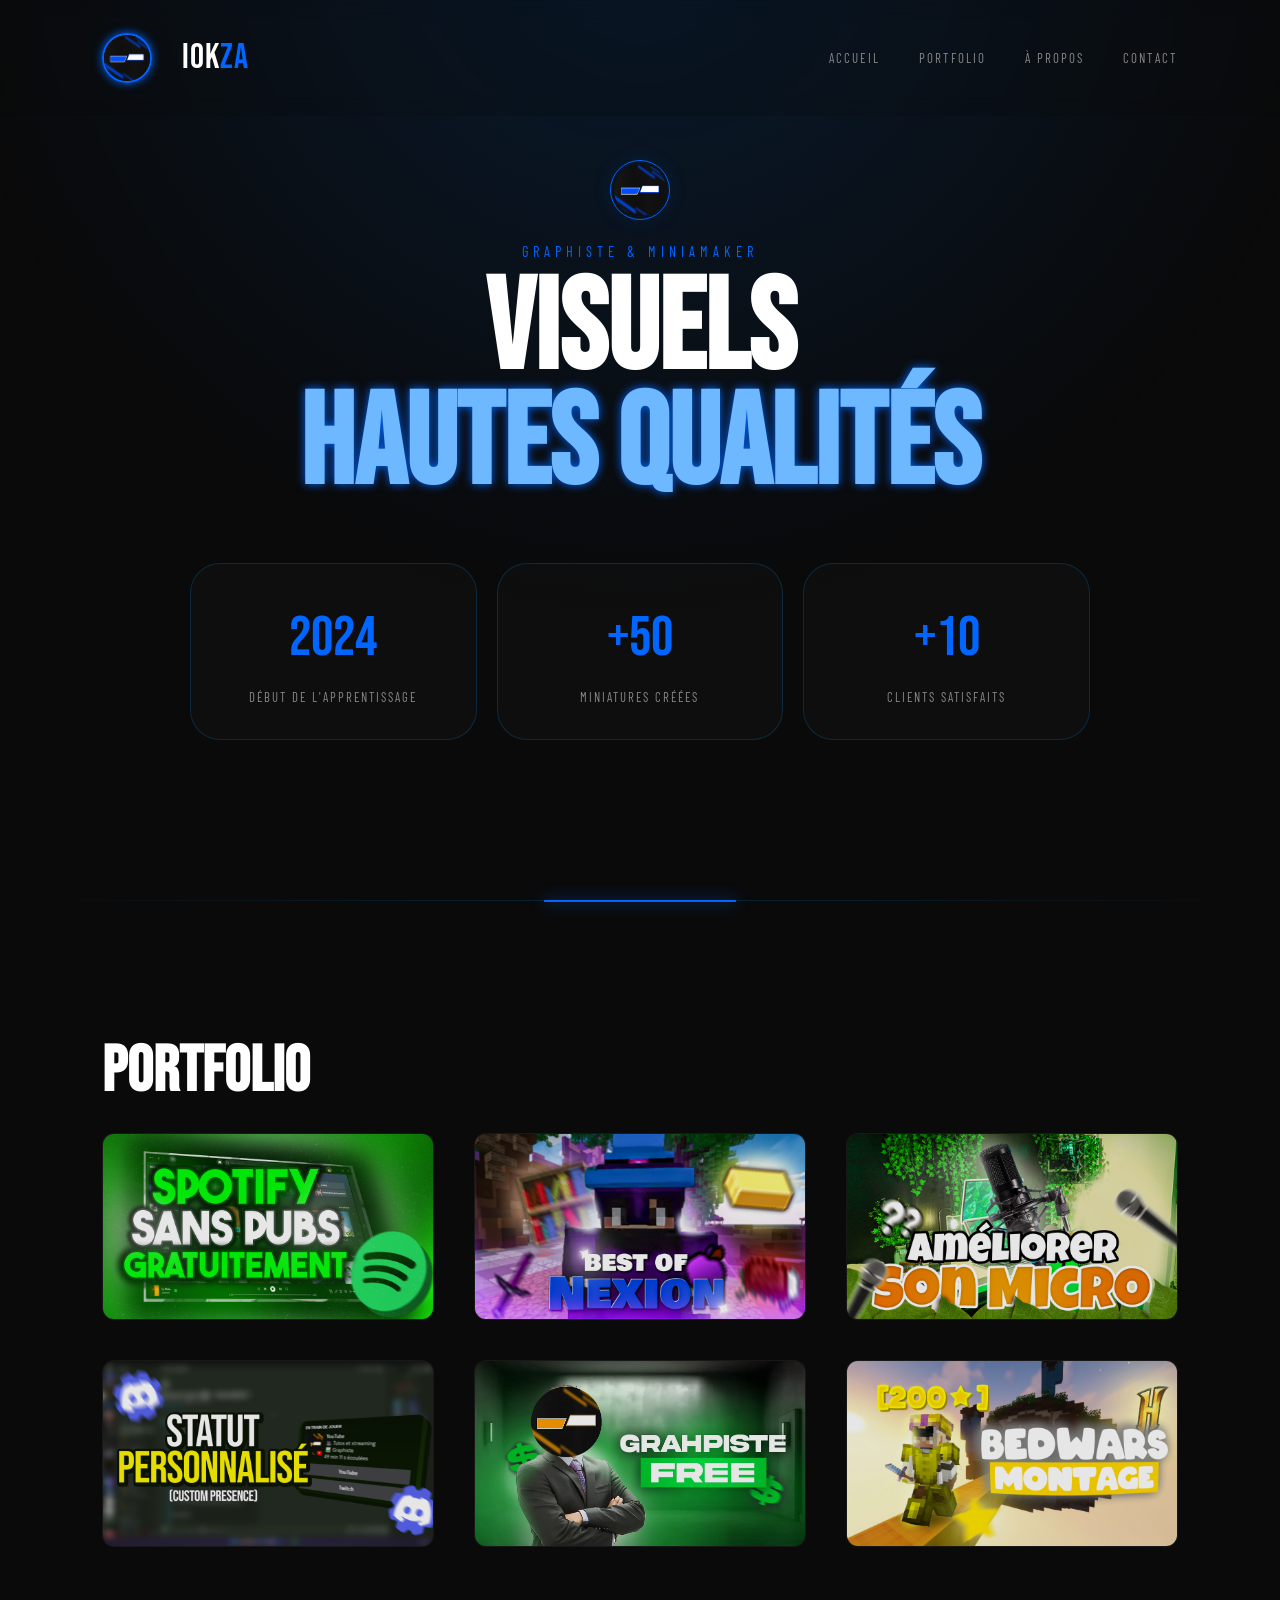
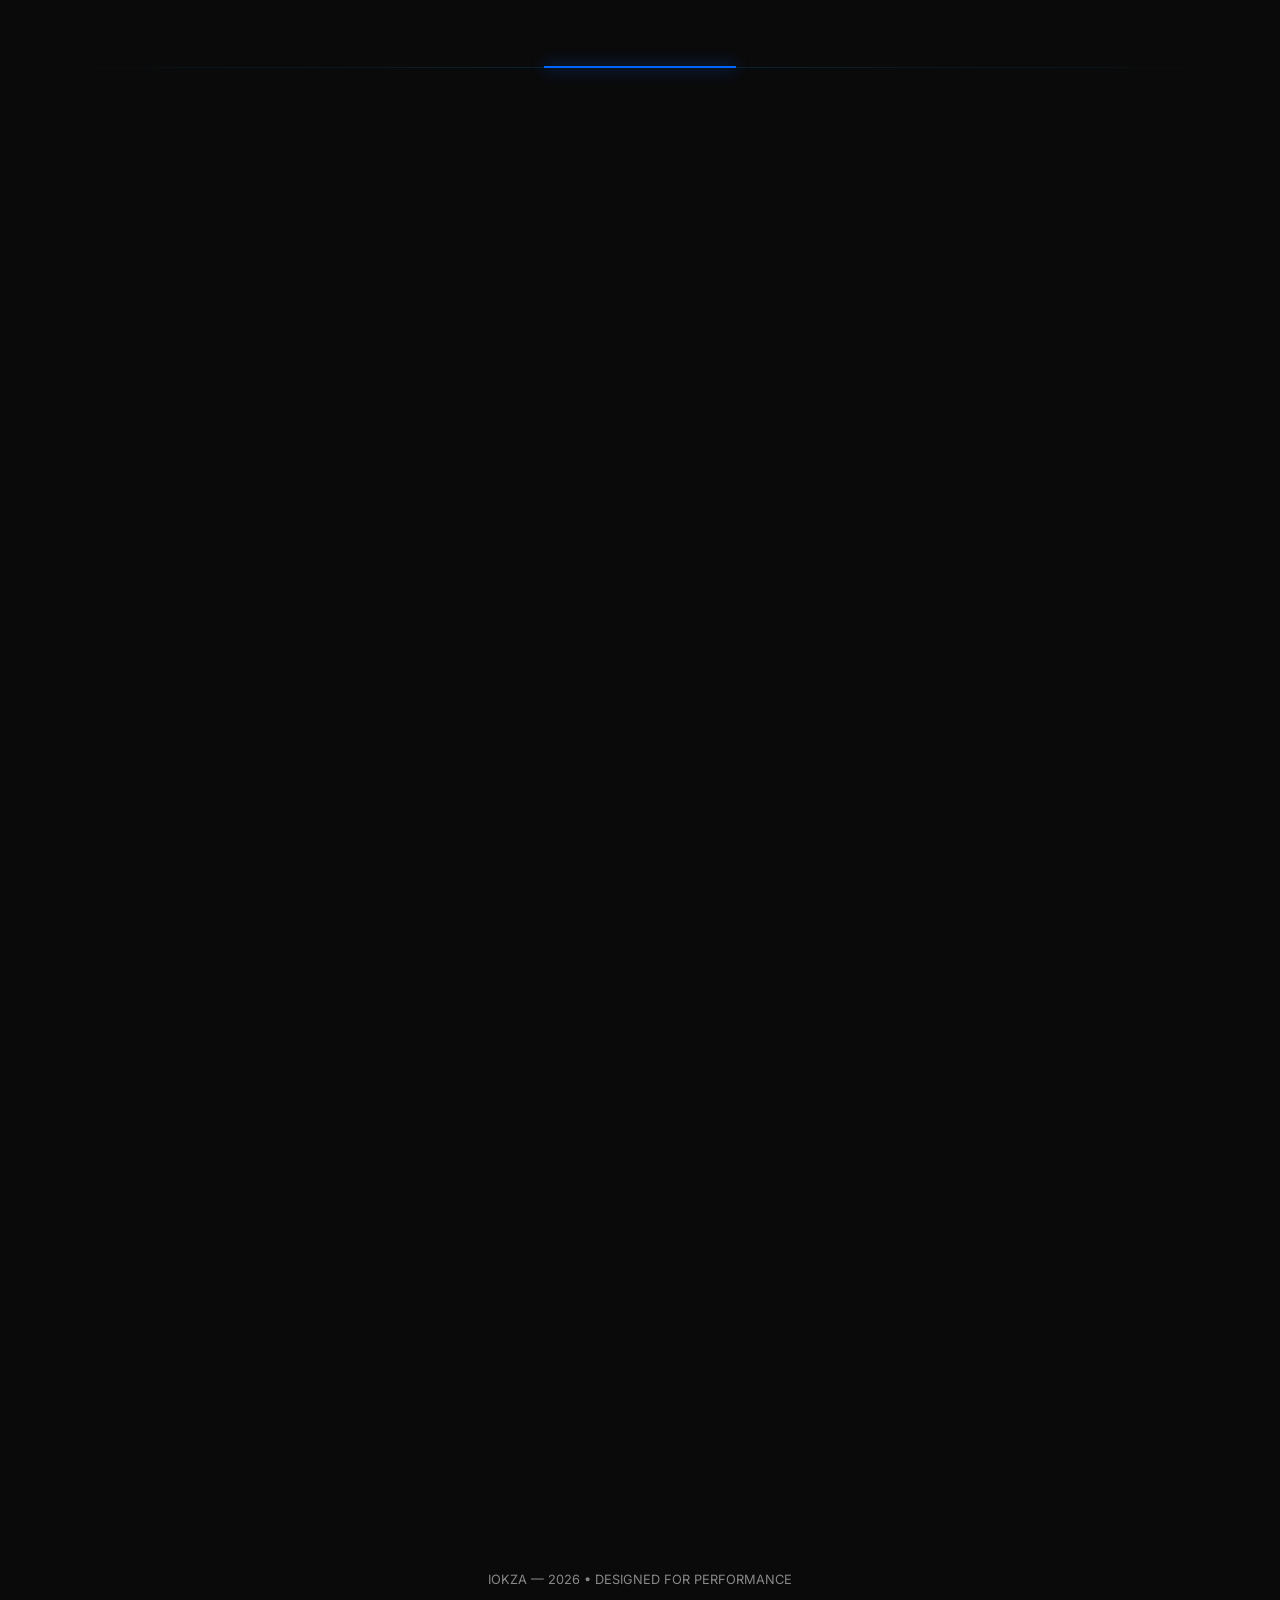
==== index.html @ 35265ac7 "Suppression de style.css" ====
<!DOCTYPE html>
<html lang="fr">

<head>
    <meta charset="UTF-8">
    <meta name="viewport" content="width=device-width, initial-scale=1.0">
    <title>IOKZA — Miniamaker Portfolio</title>
    <link
        href="https://fonts.googleapis.com/css2?family=Bebas+Neue&family=Inter:wght@300;400;700&family=Barlow+Condensed:wght@600;800&display=swap"
        rel="stylesheet">
</head>

<body>

    <div class="bg-glow"></div>

    <nav>
        <div class="logo">
            <img src="[data-uri]"
                alt=""
                style="width: 50px; height: 50px; border-radius: 50%; object-fit: cover; box-shadow: 0 0 10px var(--accent);">
            <div>IOK<span>ZA</span></div>
        </div>
        <div class="nav-links">
            <a href="#">Accueil</a>
            <a href="#gallery">Portfolio</a>
            <a href="#about">À propos</a>
            <a href="#contact">Contact</a>
        </div>
    </nav>



    <section class="hero reveal">
        <img src="[data-uri]"
            alt="IOKZA" class="hero-logo">
        <span class="hero-eyebrow">GRAPHISTE & MINIAMAKER</span>
        <h1>Visuels<br><span style="text-shadow: 0 0 10px var(--accent); color: #6db8ff;" class="accent-color">hautes
                qualités</span></h1>

        <div class="stats">
            <div class="stat-item reveal delay-1">
                <span class="stat-number">2024</span>
                <span class="stat-label">DÉBUT DE L'APPRENTISSAGE</span>
            </div>
            <div class="stat-item reveal delay-2">
                <span class="stat-number">+50</span>
                <span class="stat-label">MINIATURES CRÉÉES</span>
            </div>
            <div class="stat-item reveal delay-3">
                <span class="stat-number">+10</span>
                <span class="stat-label">CLIENTS SATISFAITS</span>
            </div>
        </div>
    </section>

    <div class="separator reveal"></div>

    <section id="gallery">
        <div class="section-header reveal">
            <h2>PORTFOLIO</h2>
        </div>
        <div class="gallery-grid">
            <div class="gallery-card reveal delay-1">
                <img src="miniatures/1.png" alt="Work">
                <div class="view-badge">iokza</div>
                <div class="gallery-overlay"><span class="overlay-text">Tutoriel Spotify</span></div>
            </div>
            <div class="gallery-card reveal delay-2">
                <img src="miniatures/2.png" alt="Work">
                <div class="view-badge">iokza</div>
                <div class="gallery-overlay"><span class="overlay-text">Best of Nexion</span></div>
            </div>
            <div class="gallery-card reveal delay-1">
                <img src="miniatures/3.png" alt="Work">
                <div class="view-badge">iokza</div>
                <div class="gallery-overlay"><span class="overlay-text">Améliorer son micro</span></div>
            </div>
            <div class="gallery-card reveal delay-2">
                <img src="miniatures/4.png" alt="Work">
                <div class="view-badge">iokza</div>
                <div class="gallery-overlay"><span class="overlay-text">Status personnalisé discord</span></div>
            </div>
            <div class="gallery-card reveal delay-2">
                <img src="miniatures/5.png" alt="Work">
                <div class="view-badge">iokza</div>
                <div class="gallery-overlay"><span class="overlay-text">Graphiste Free</span></div>
            </div>
            <div class="gallery-card reveal delay-2">
                <img src="miniatures/6.png" alt="Work">
                <div class="view-badge">iokza</div>
                <div class="gallery-overlay"><span class="overlay-text">Bedwars Montage</span></div>
            </div>
        </div>
    </section>

    <div class="separator reveal"></div>

    <section id="about" class="reveal">
        <div class="about-container">

            <div style="text-align: center;" class="reveal delay-2">
                <div>
                    <img src="[data-uri]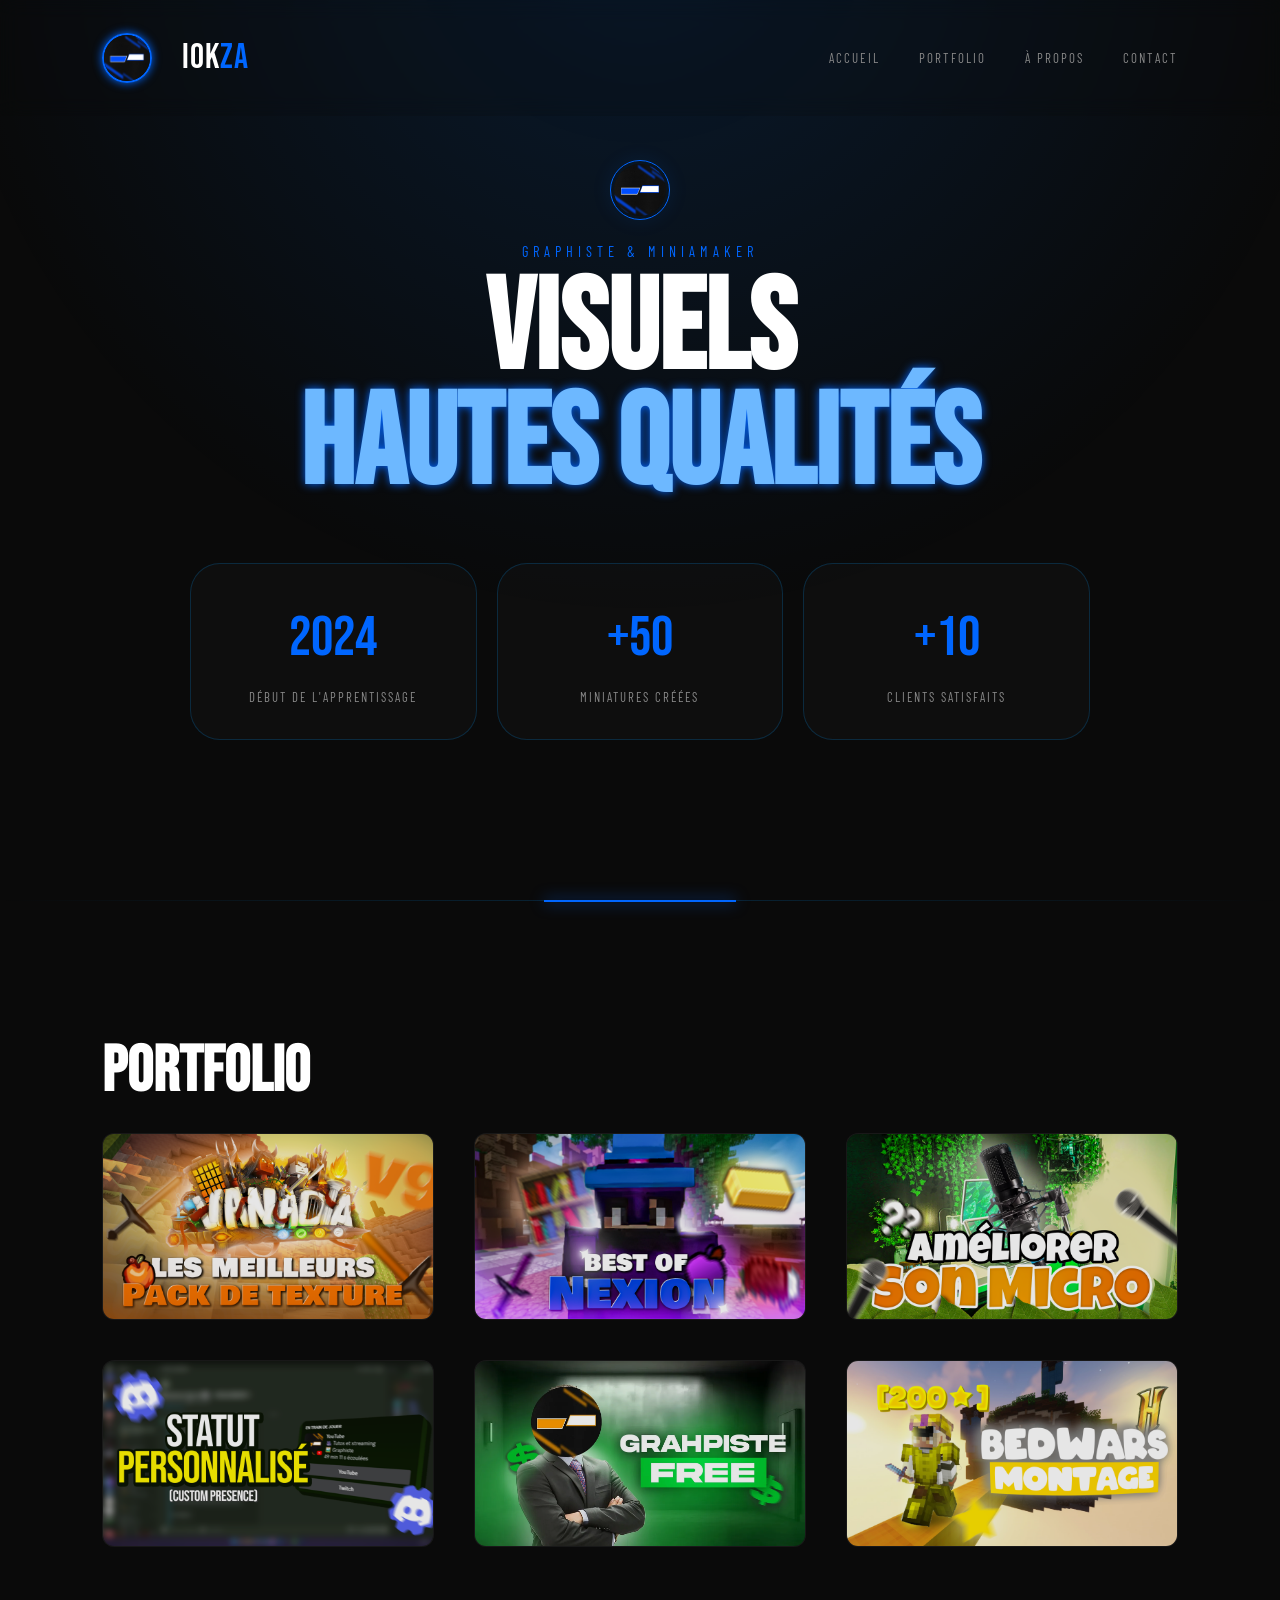
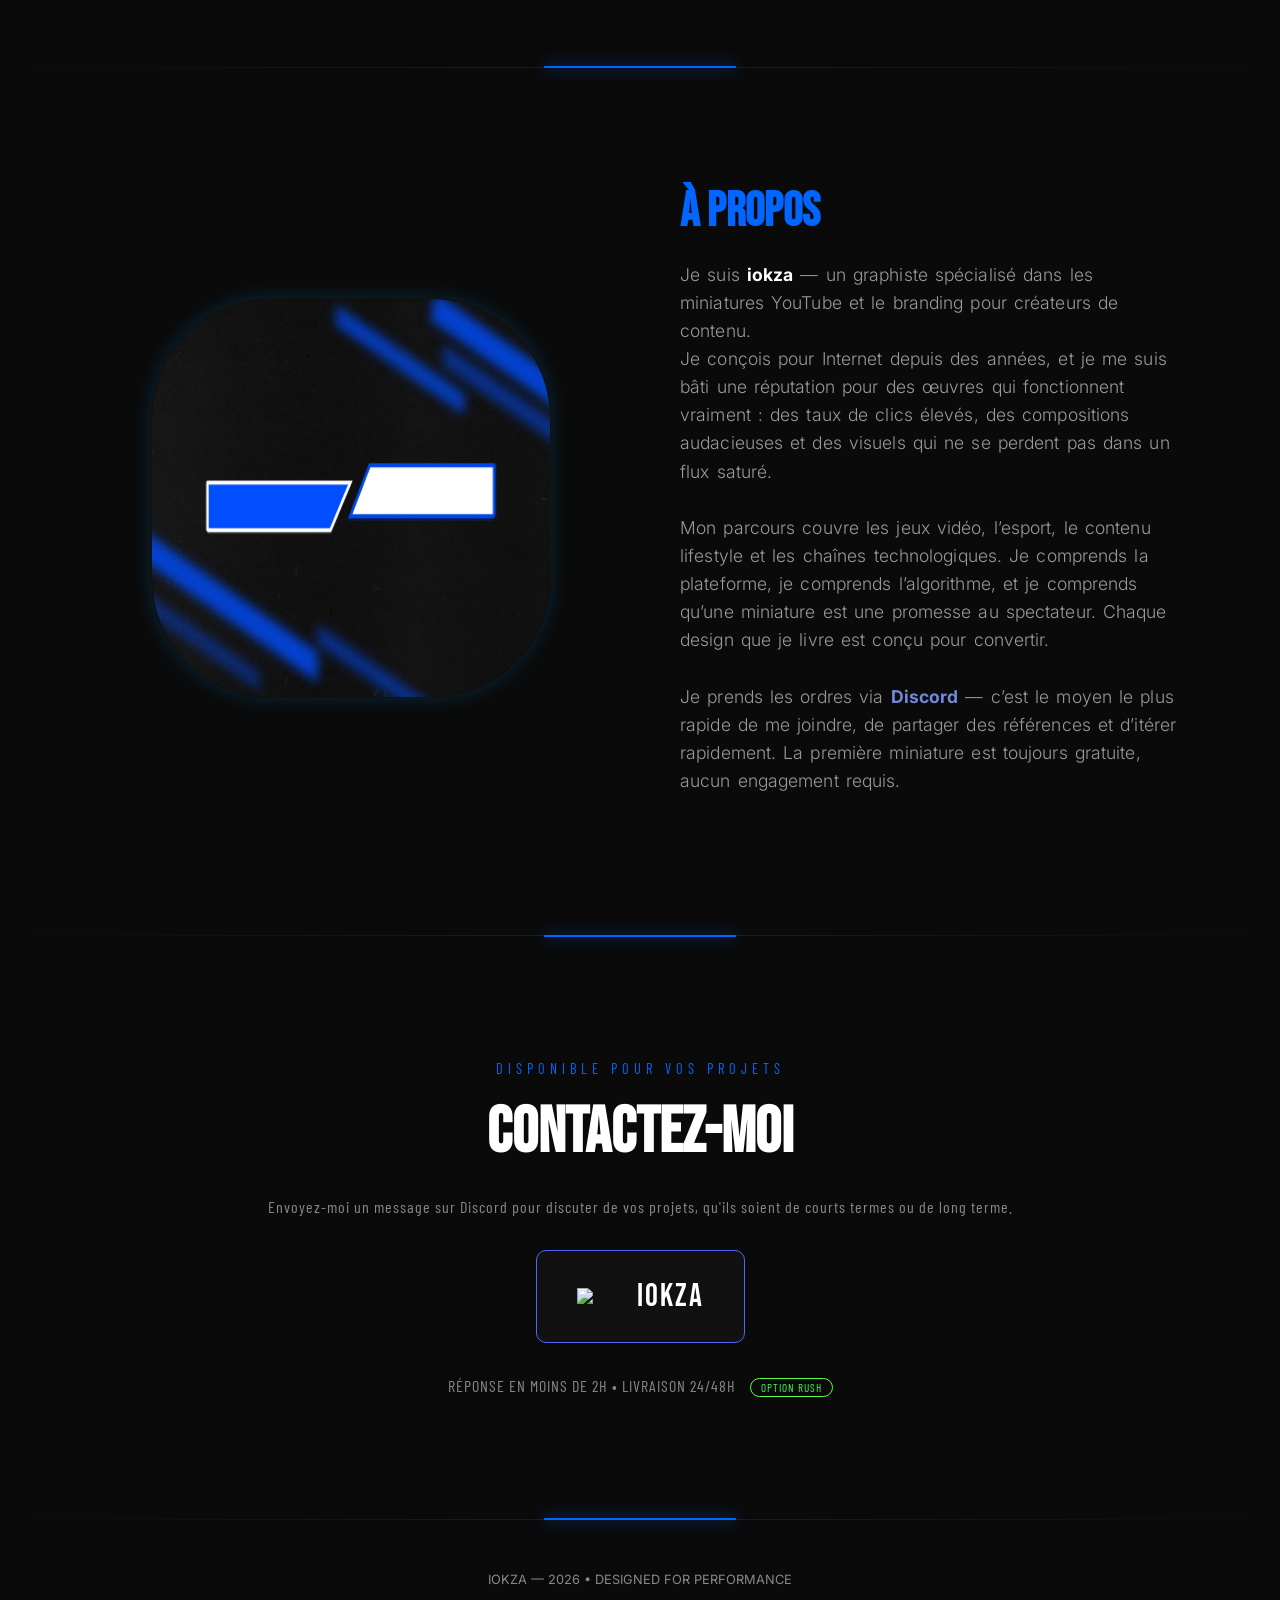
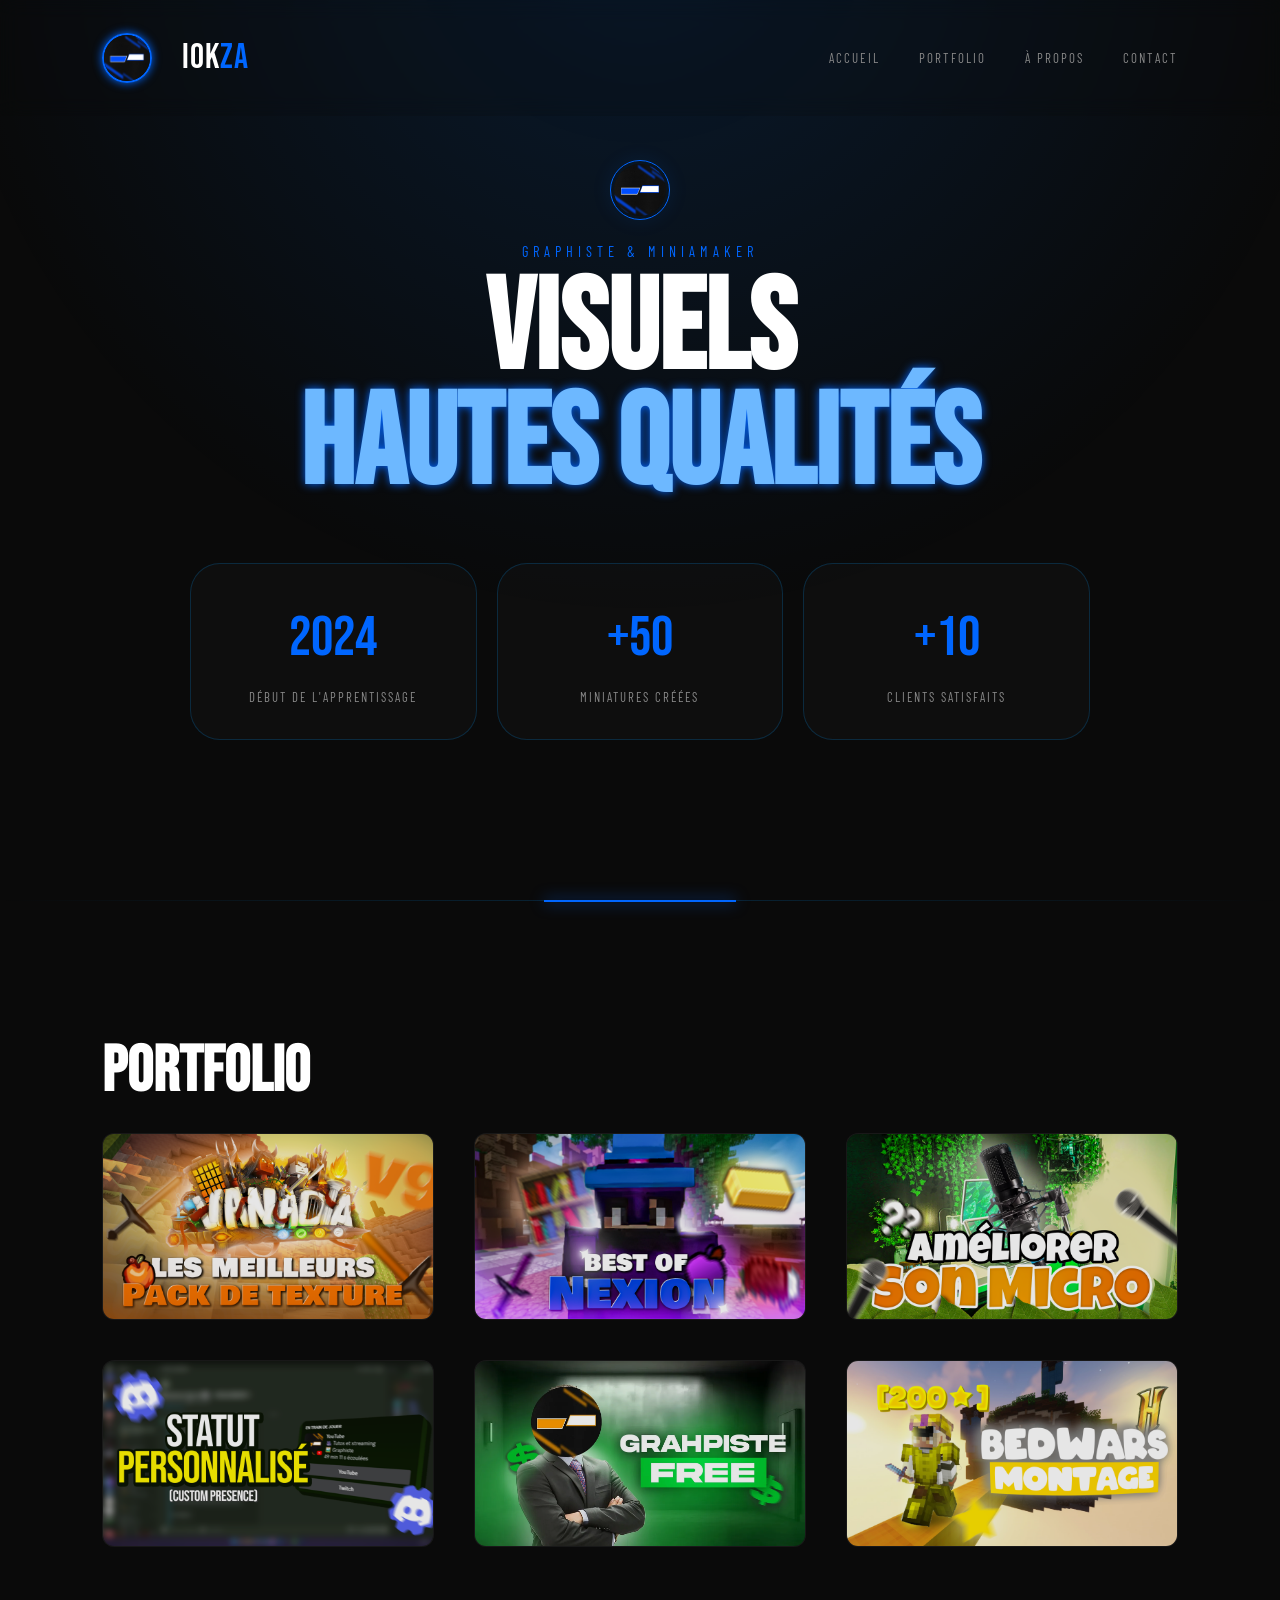
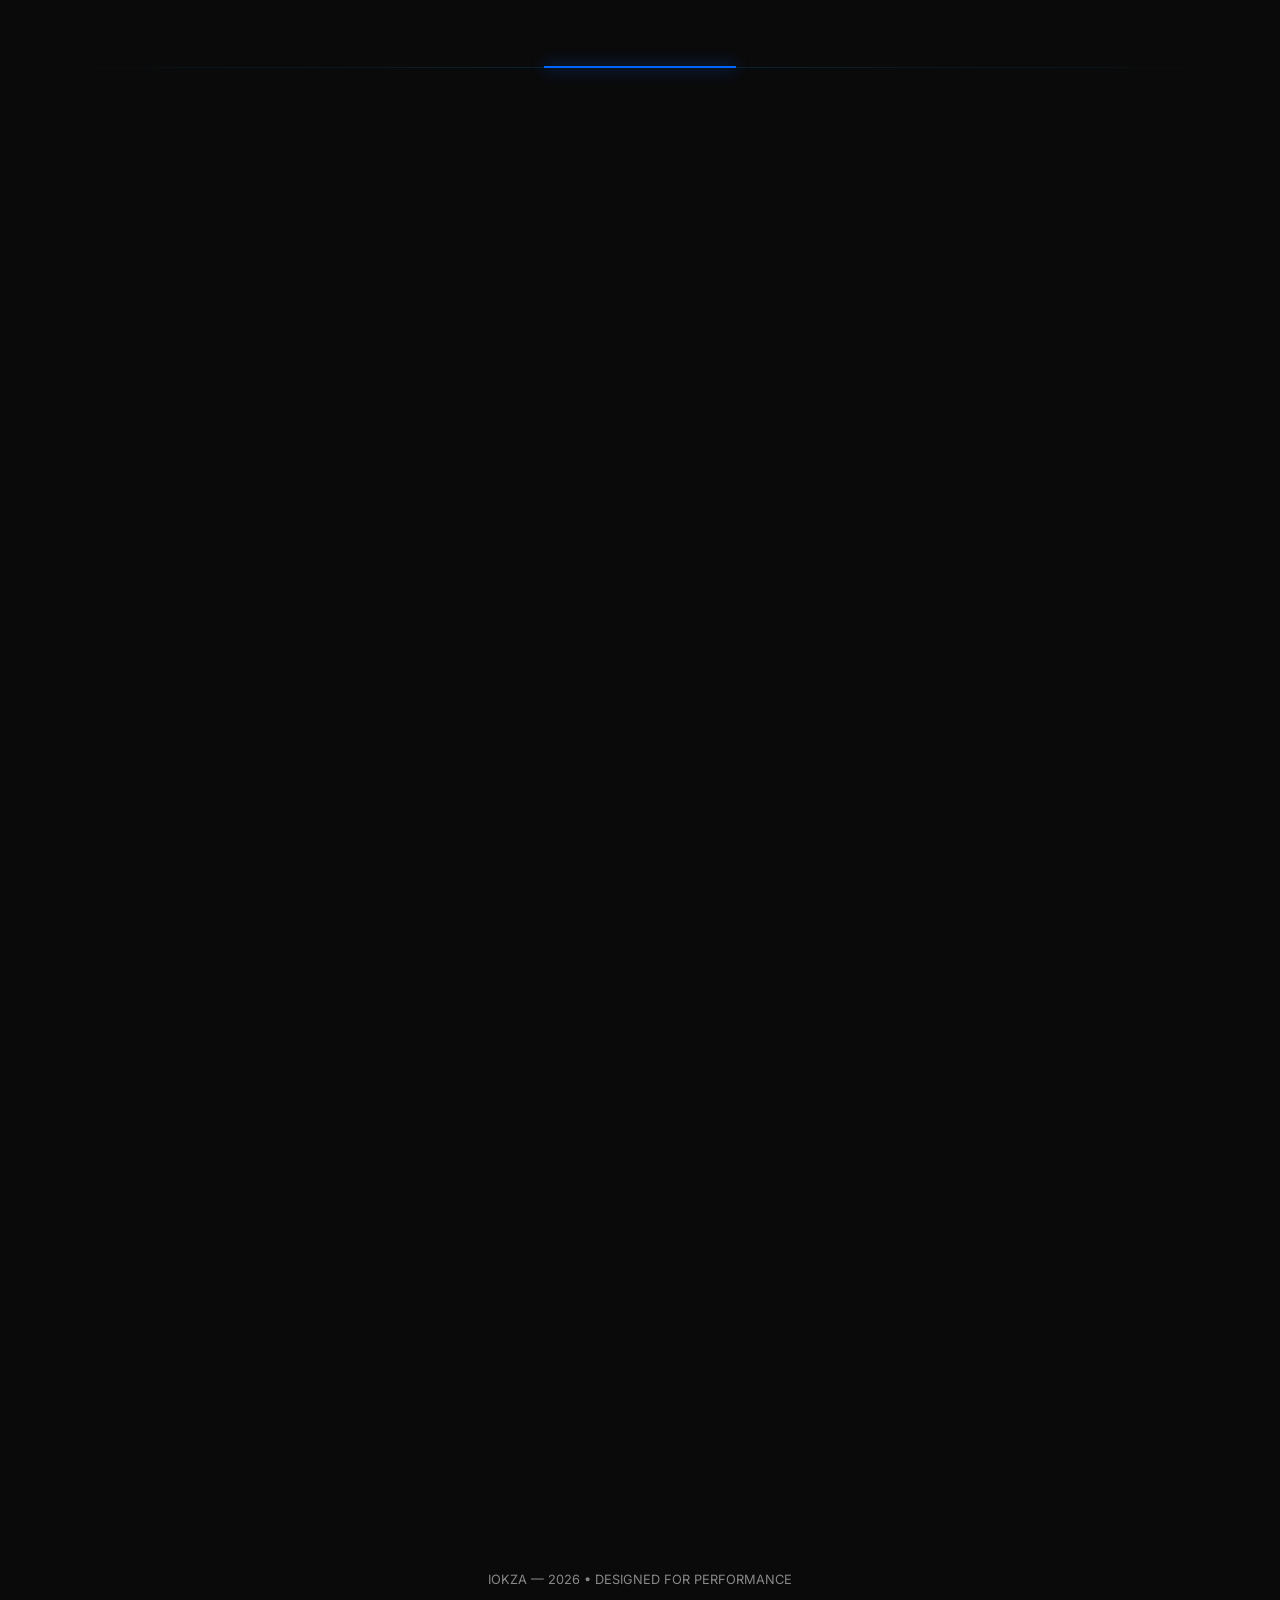
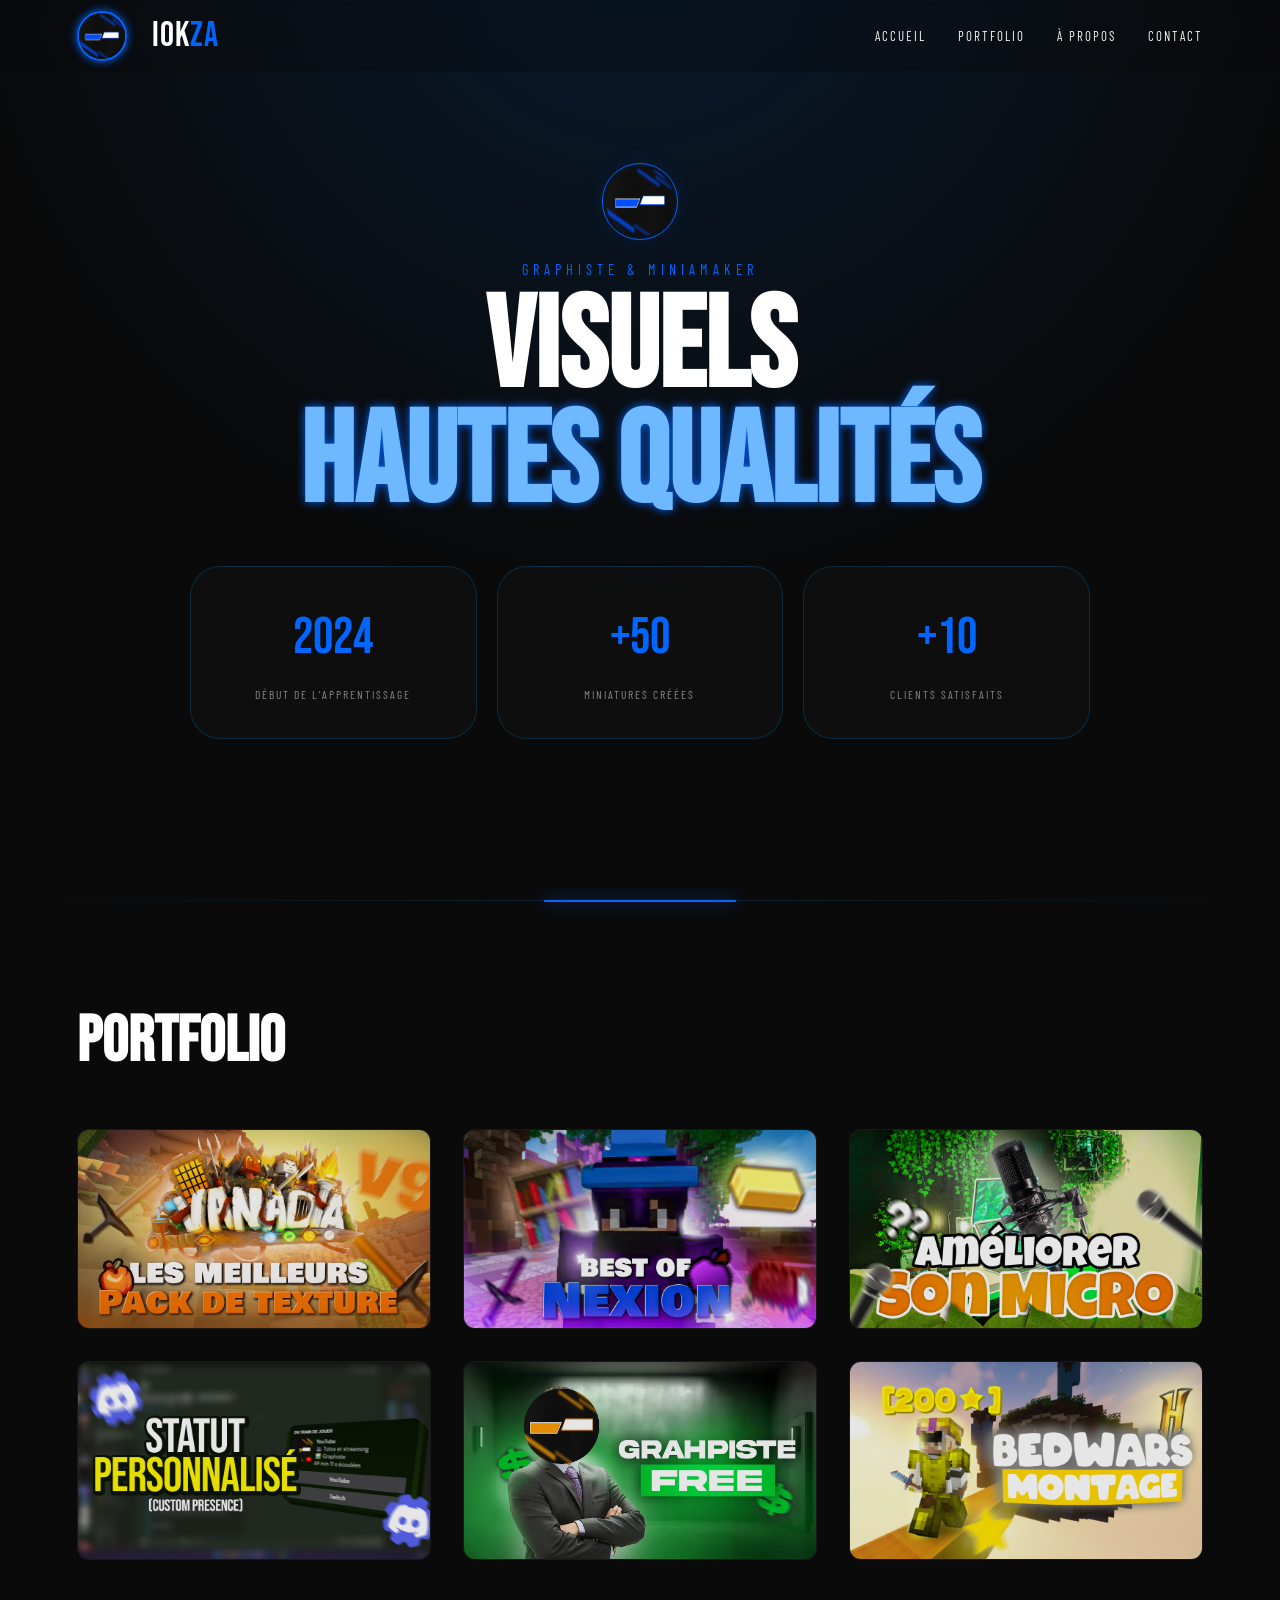
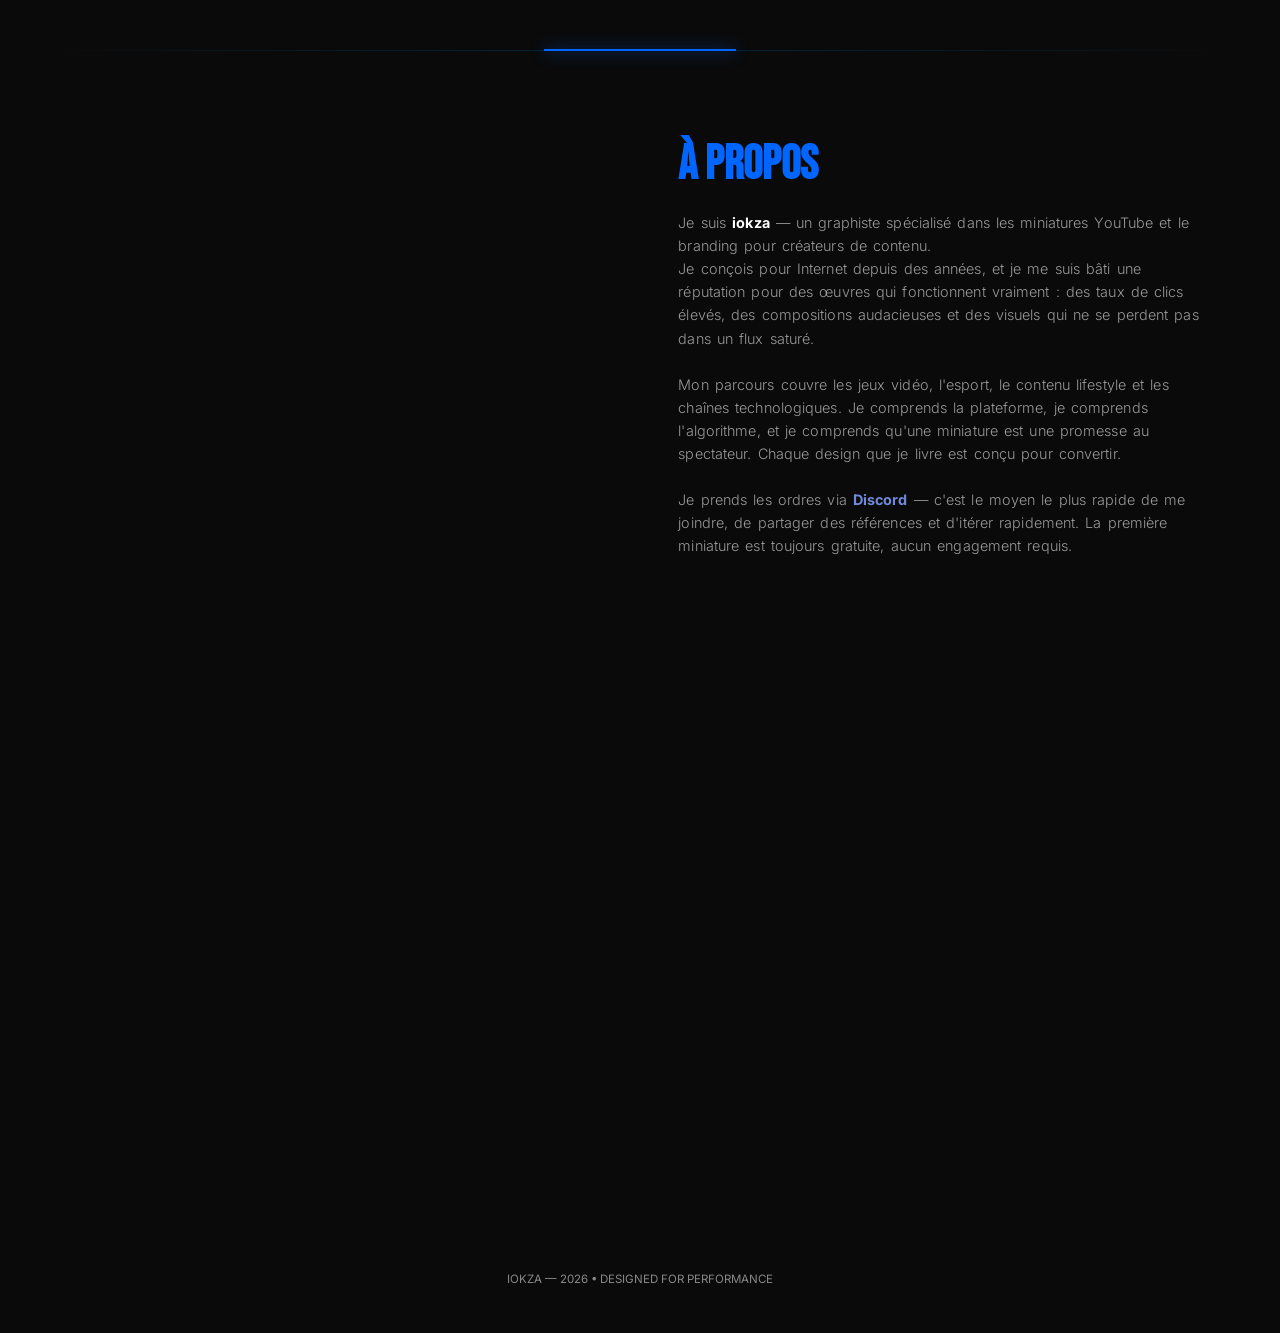
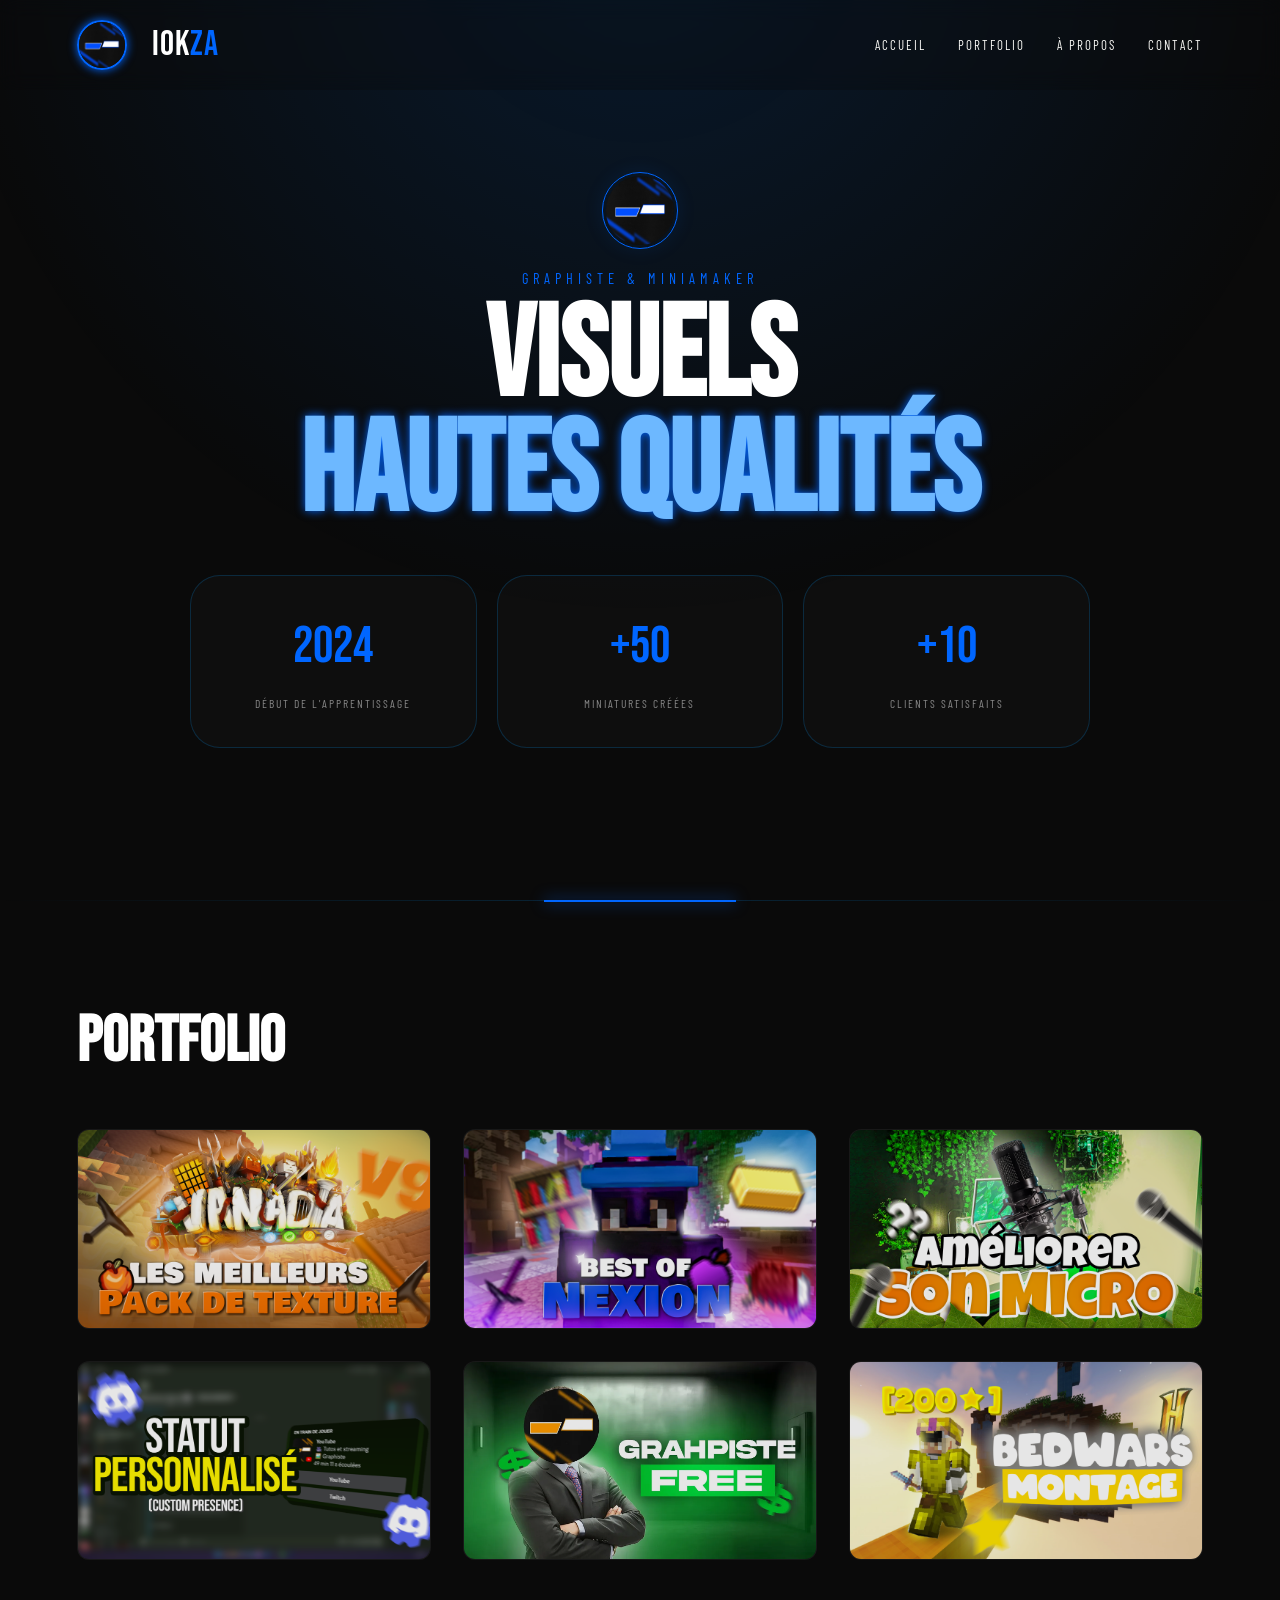
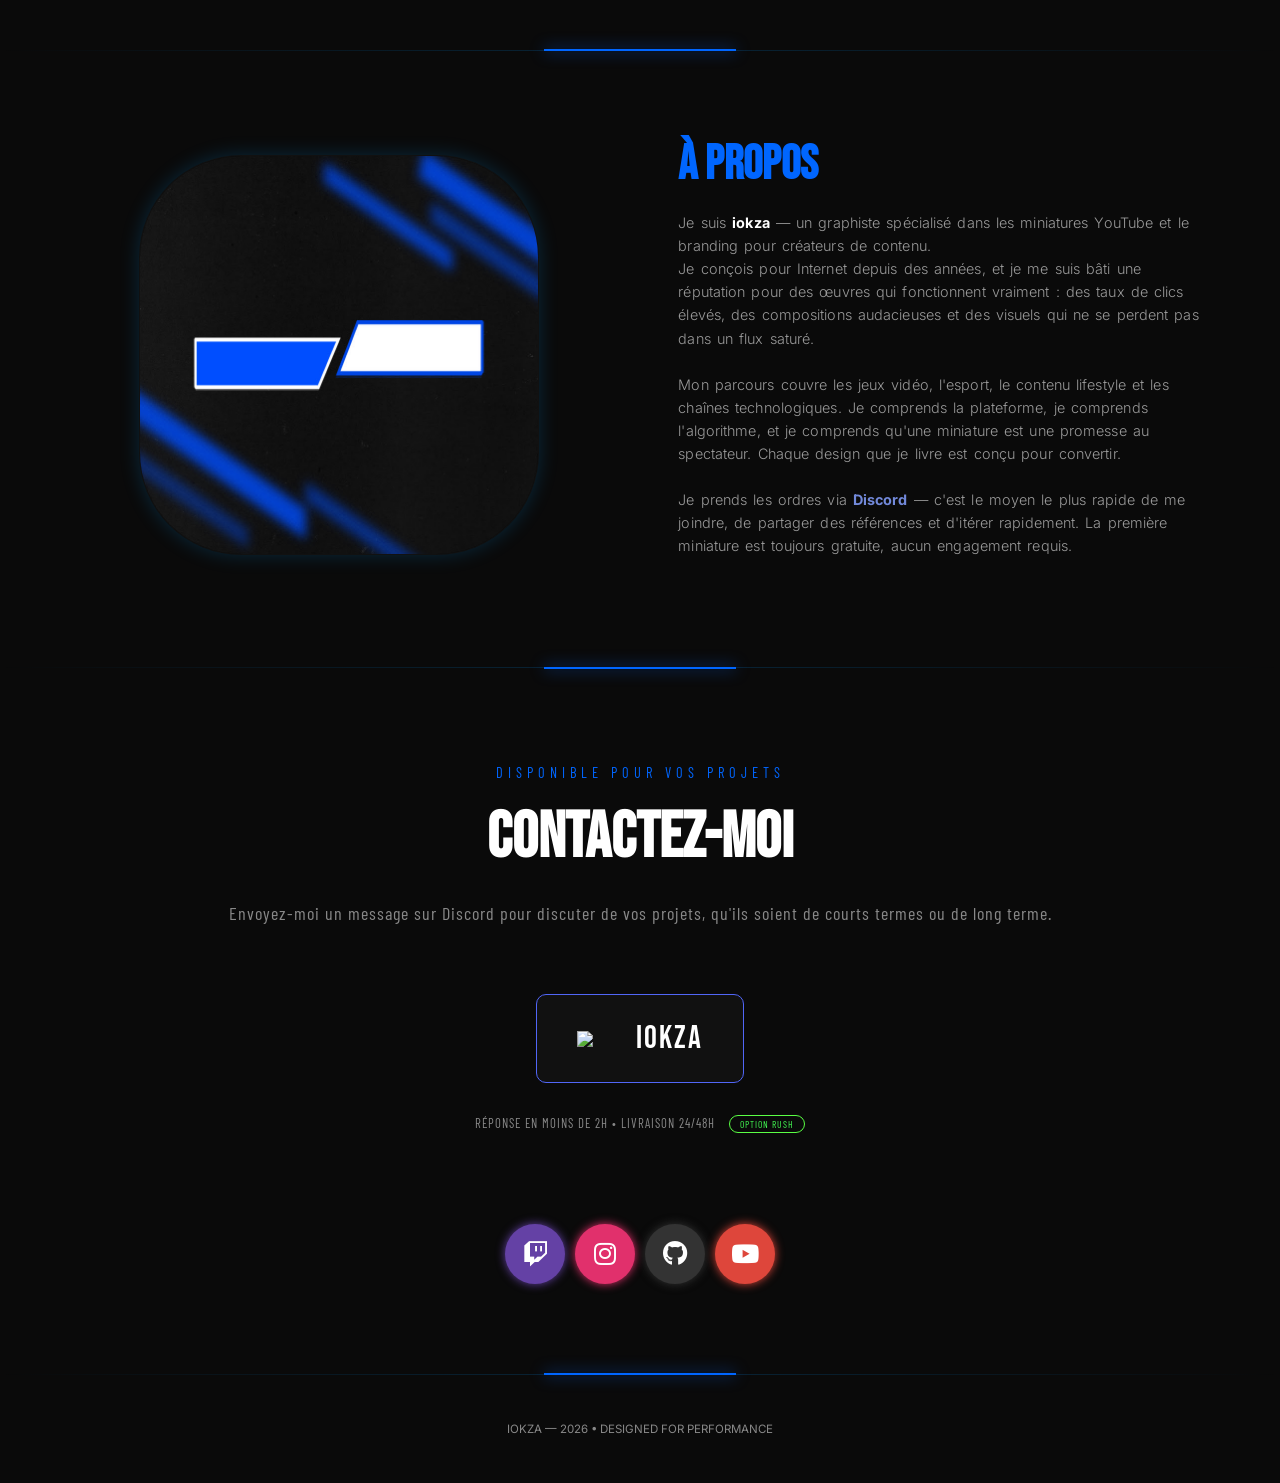
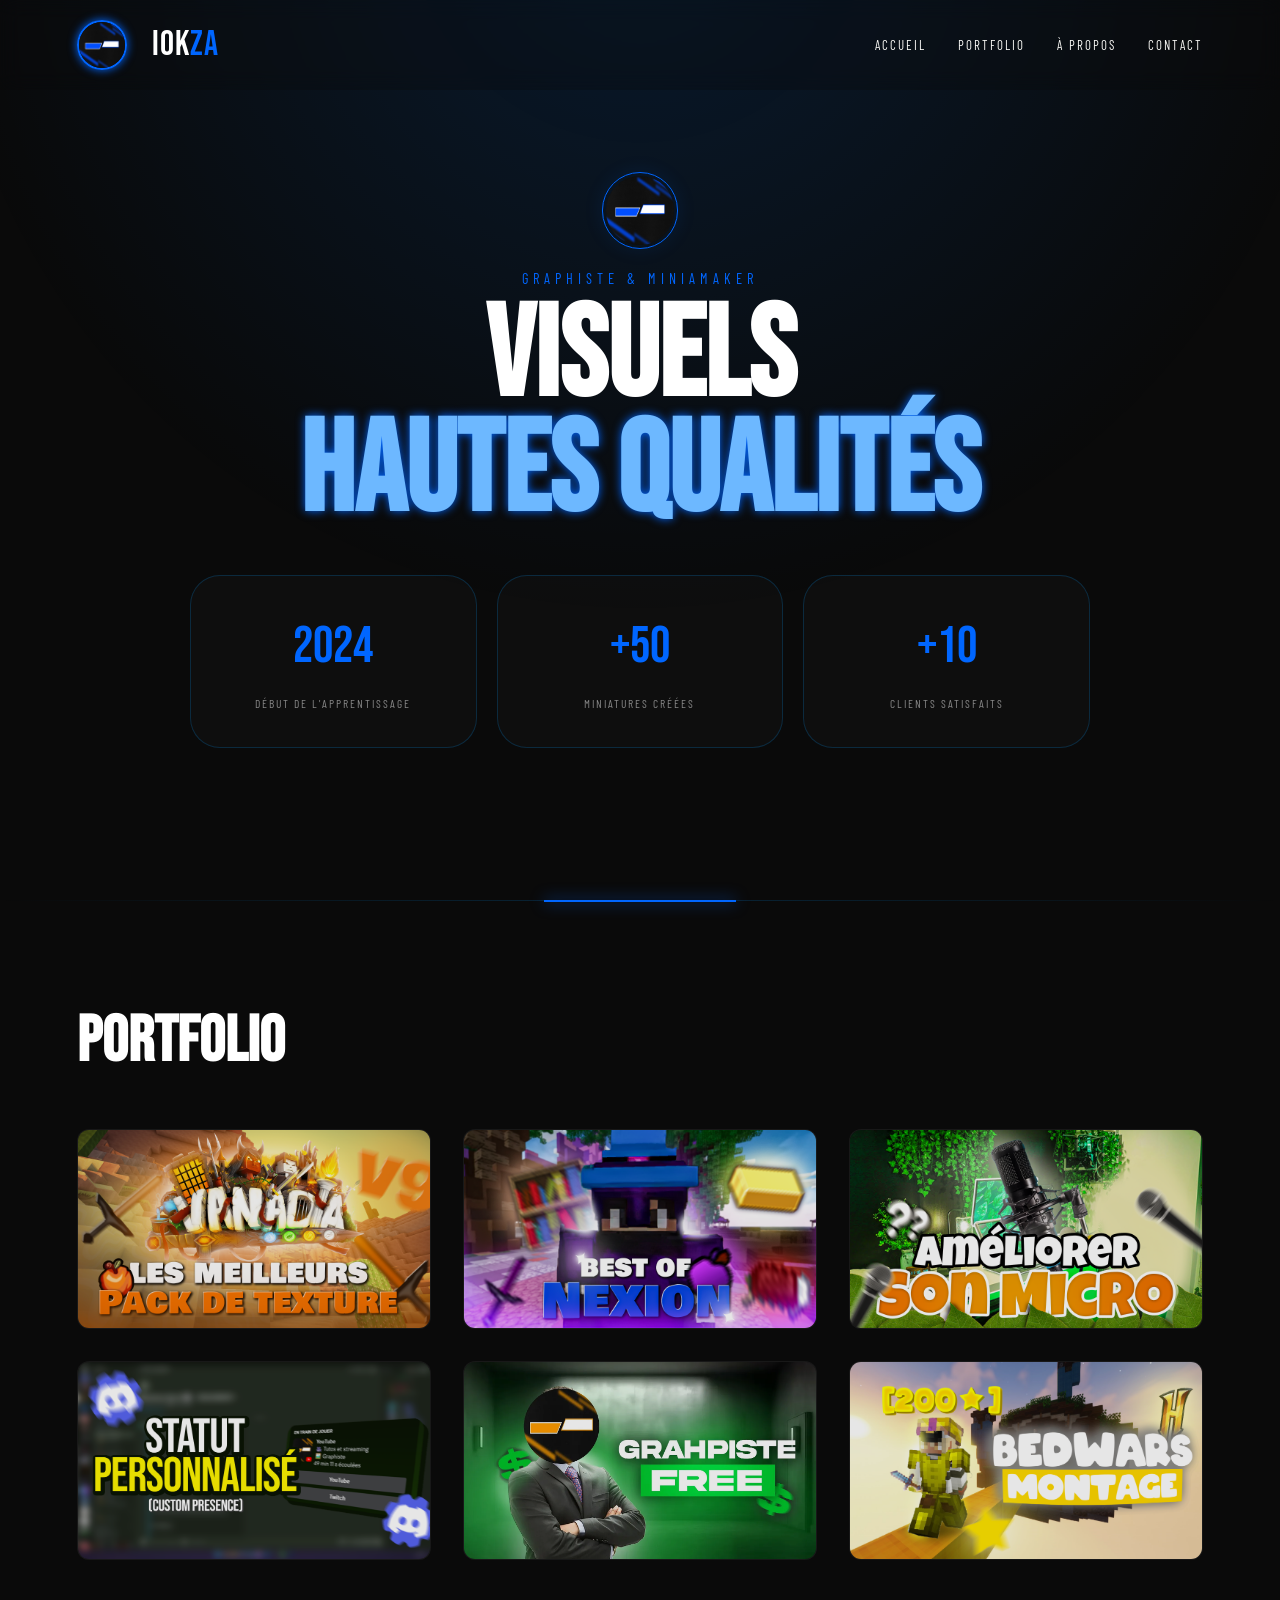
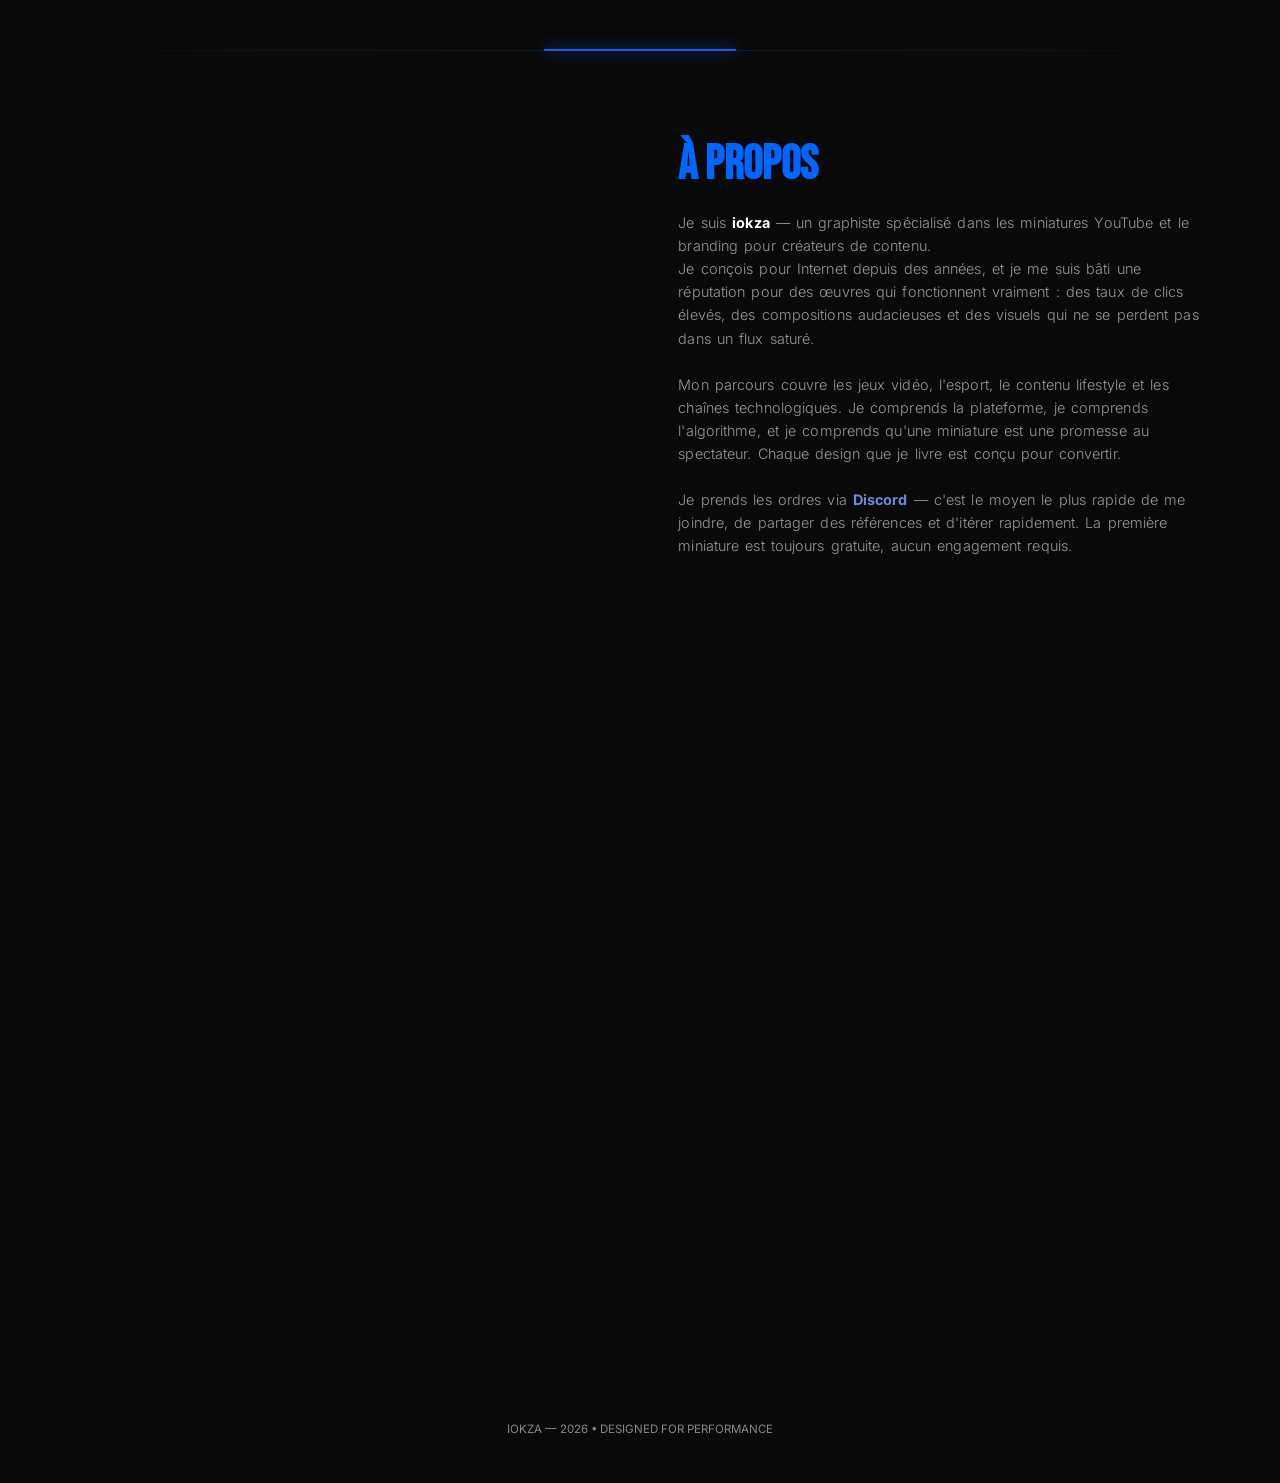
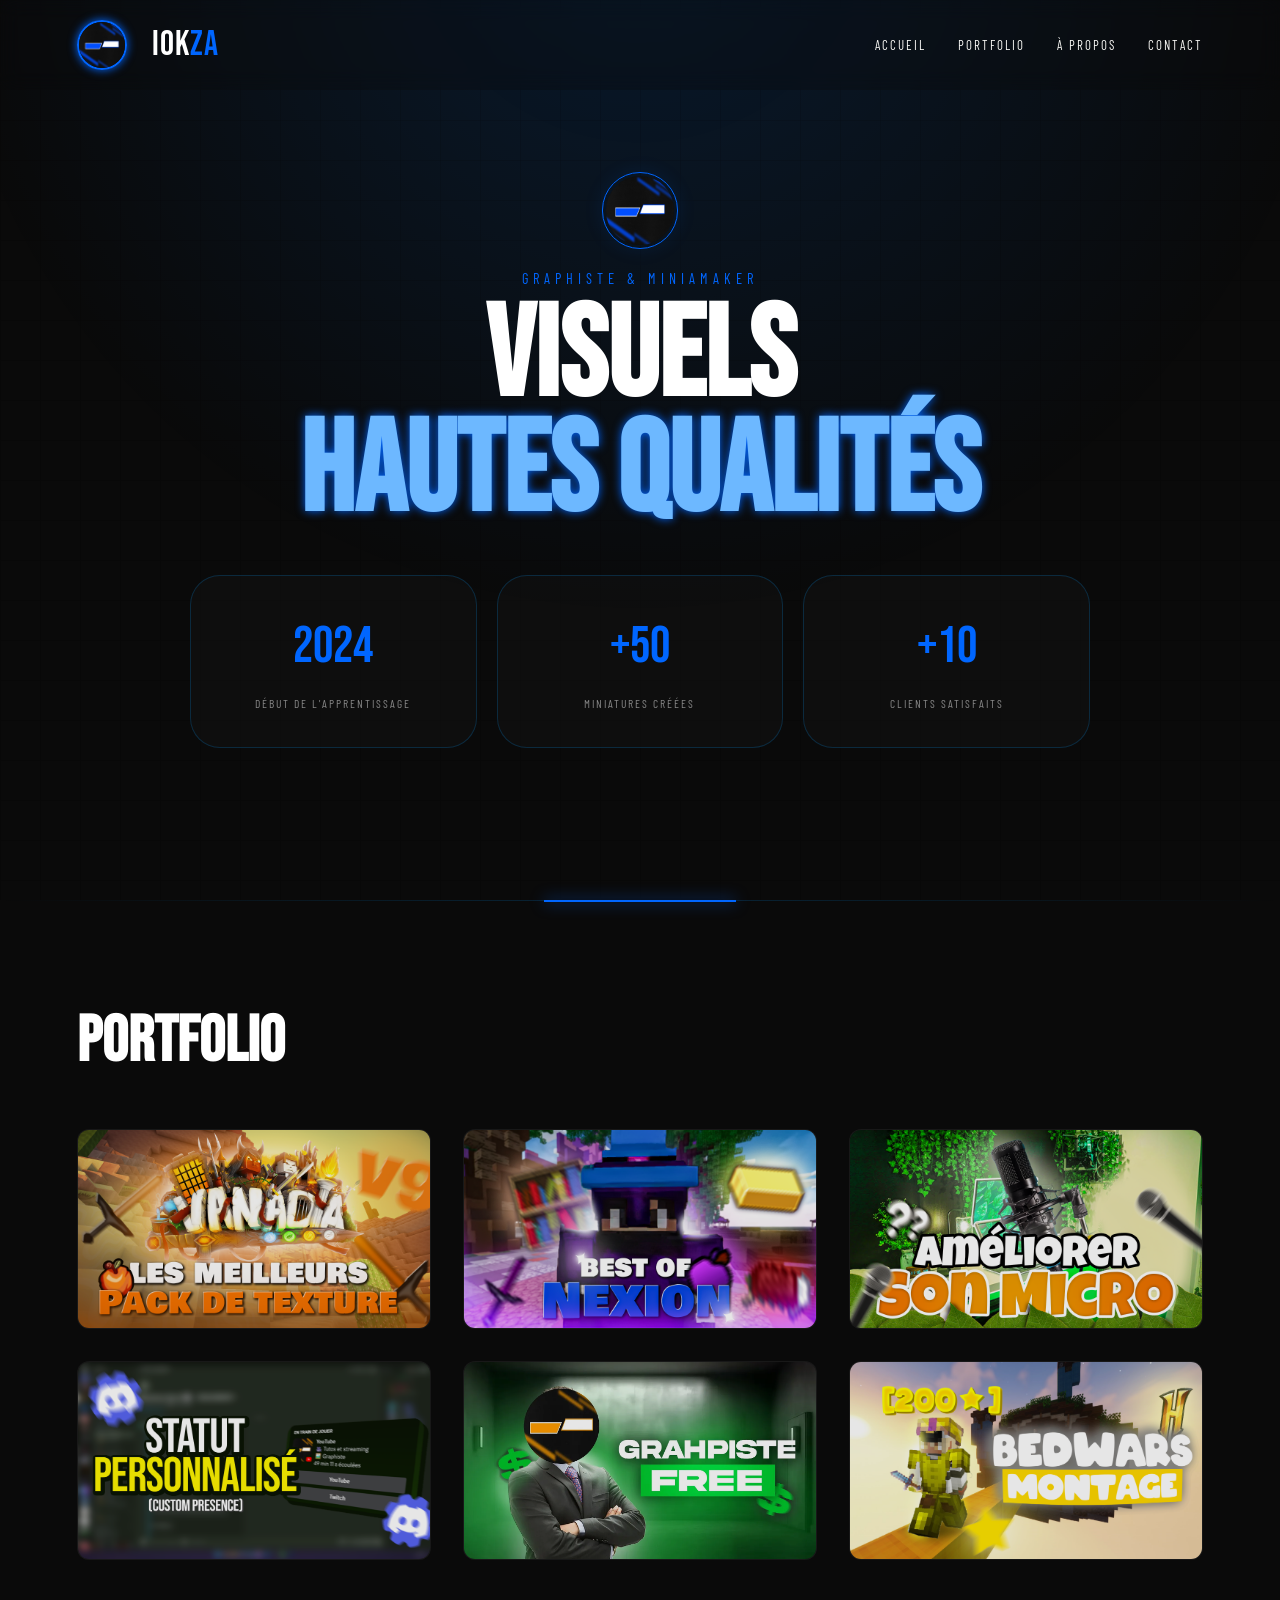
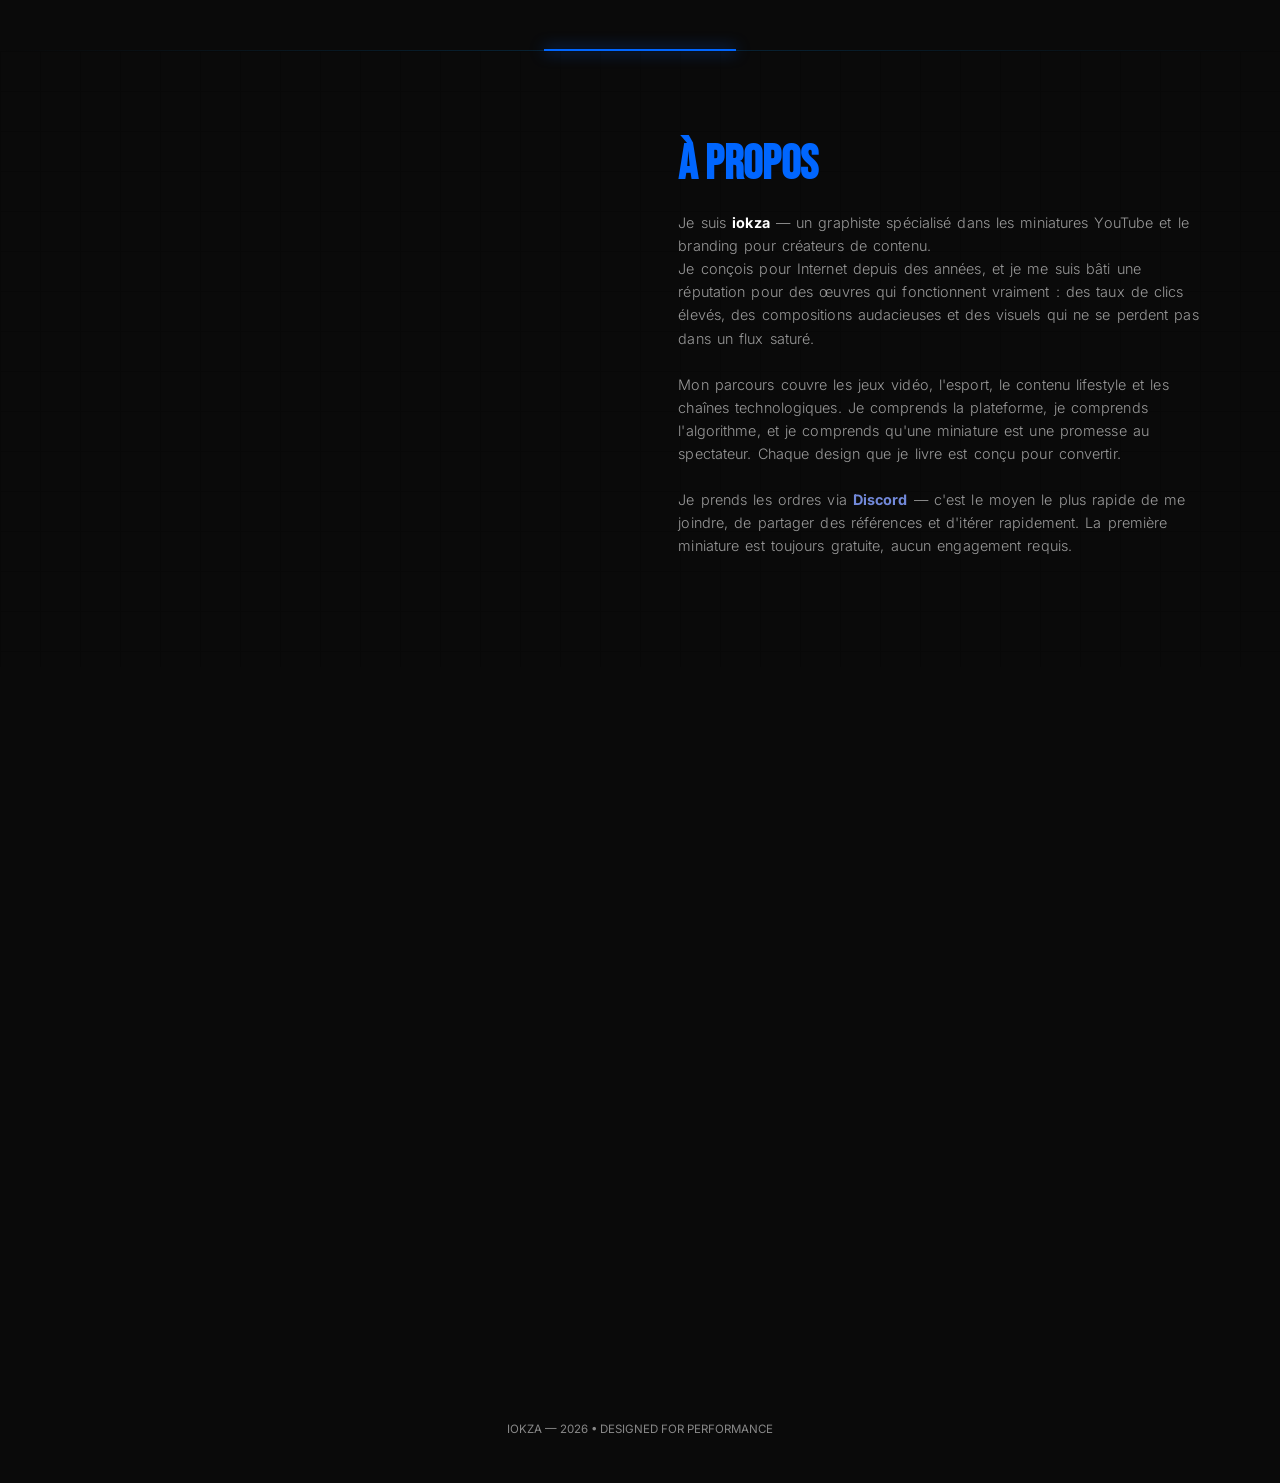
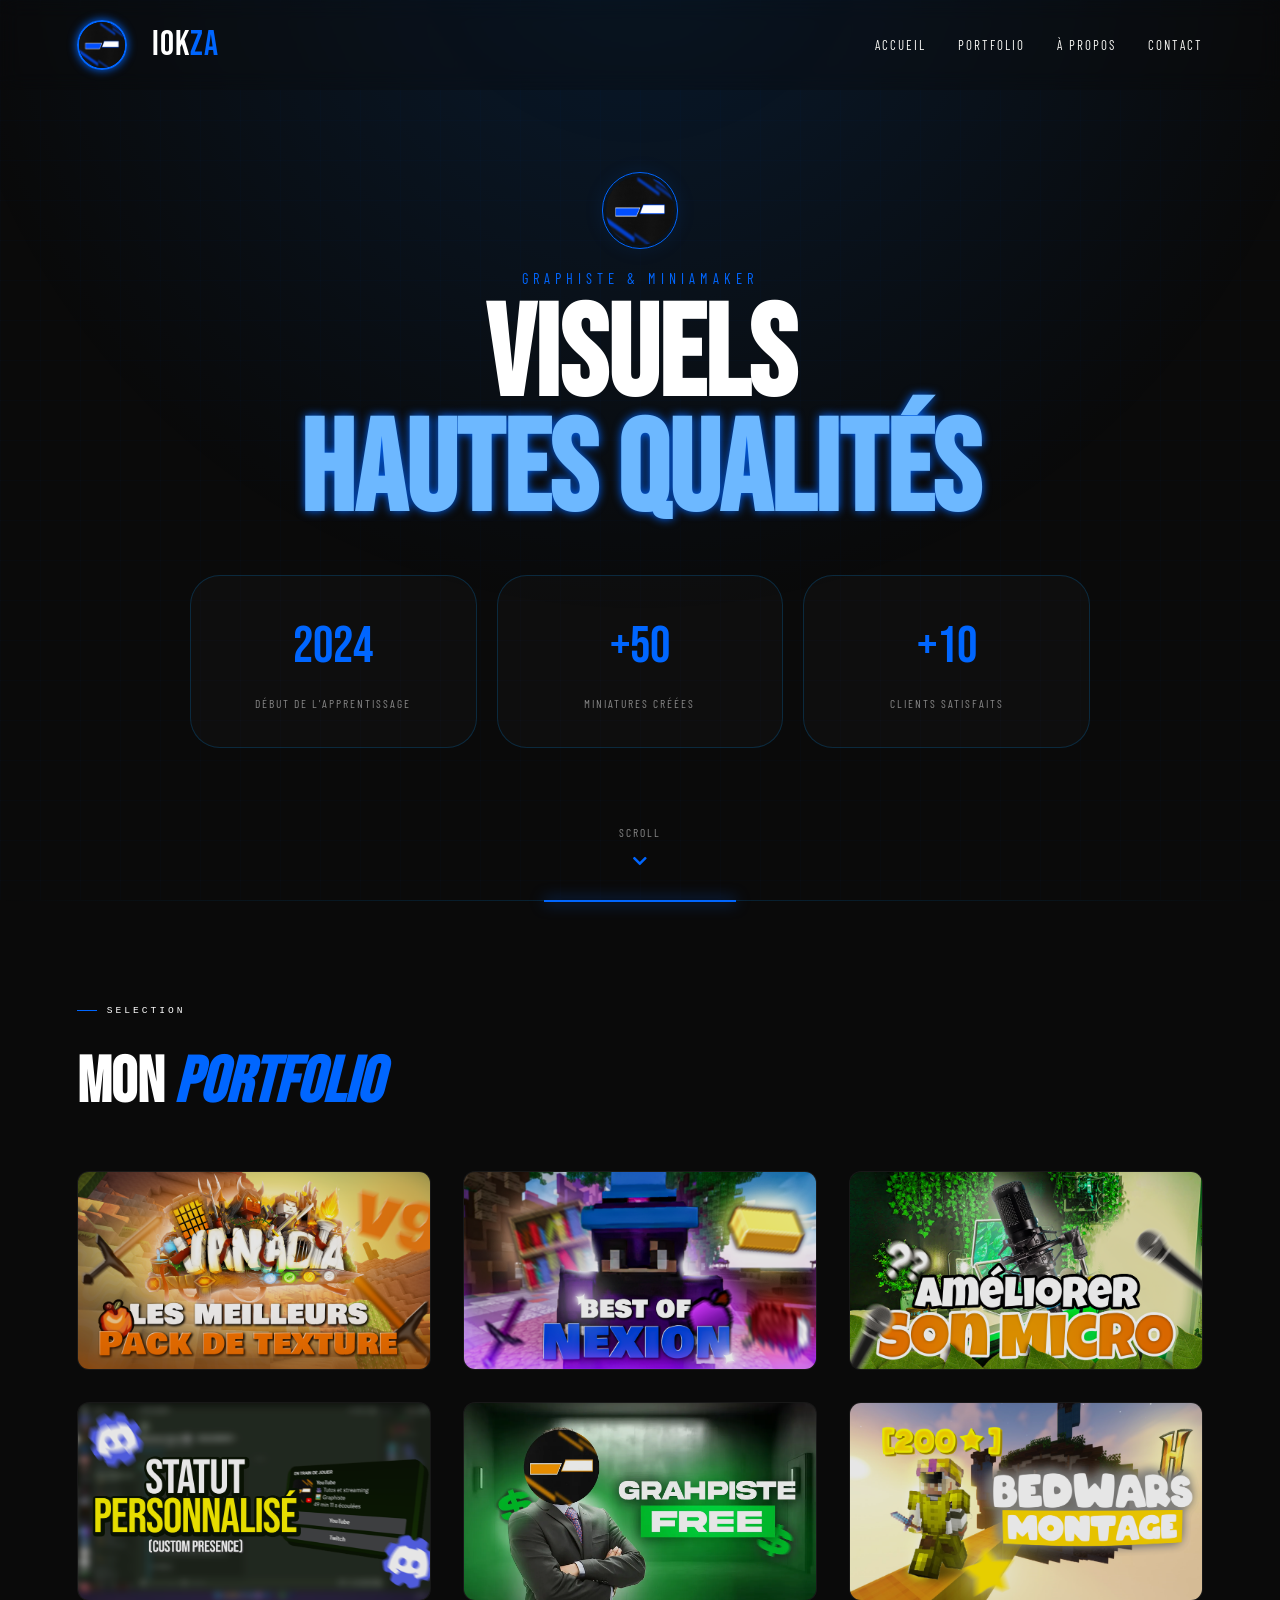
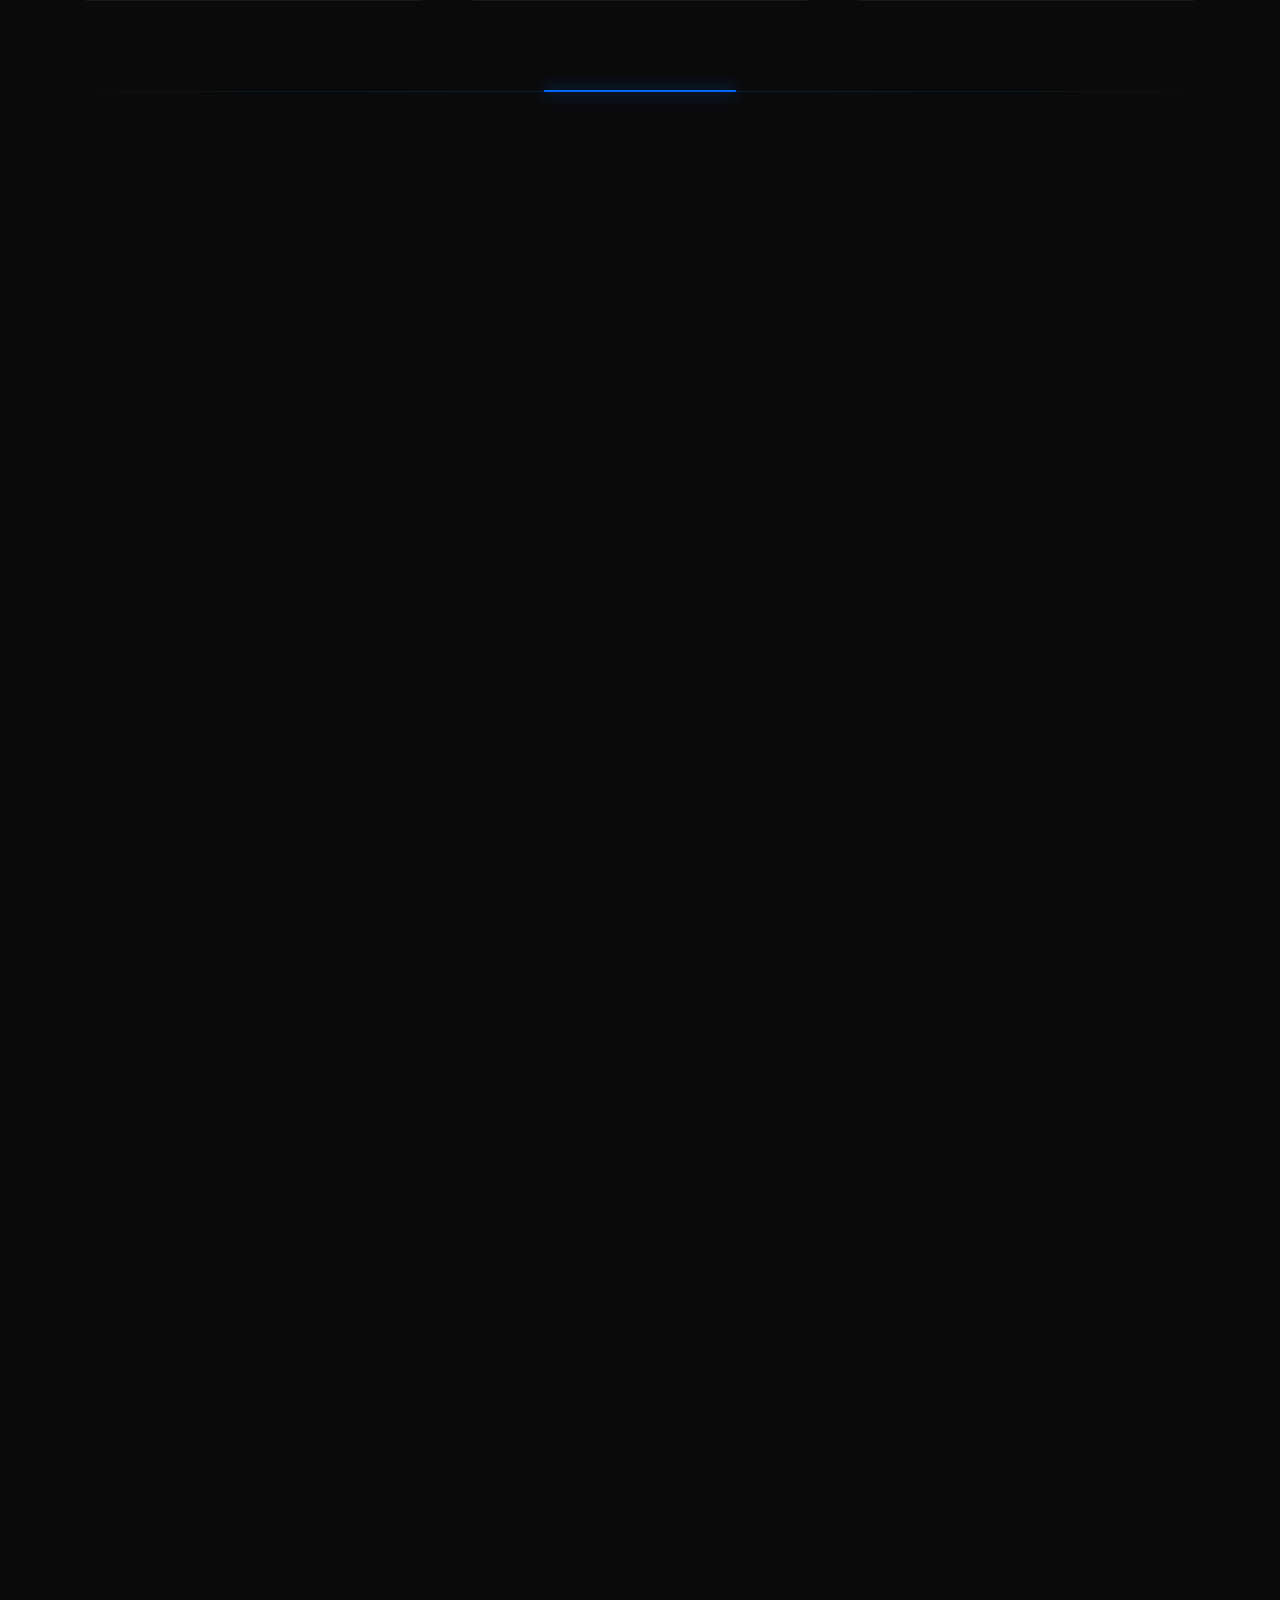
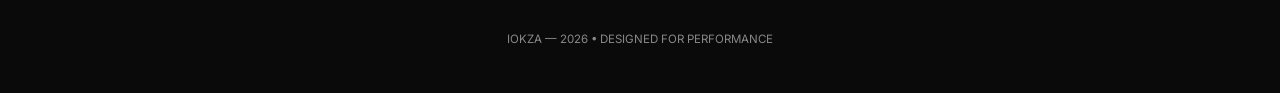
